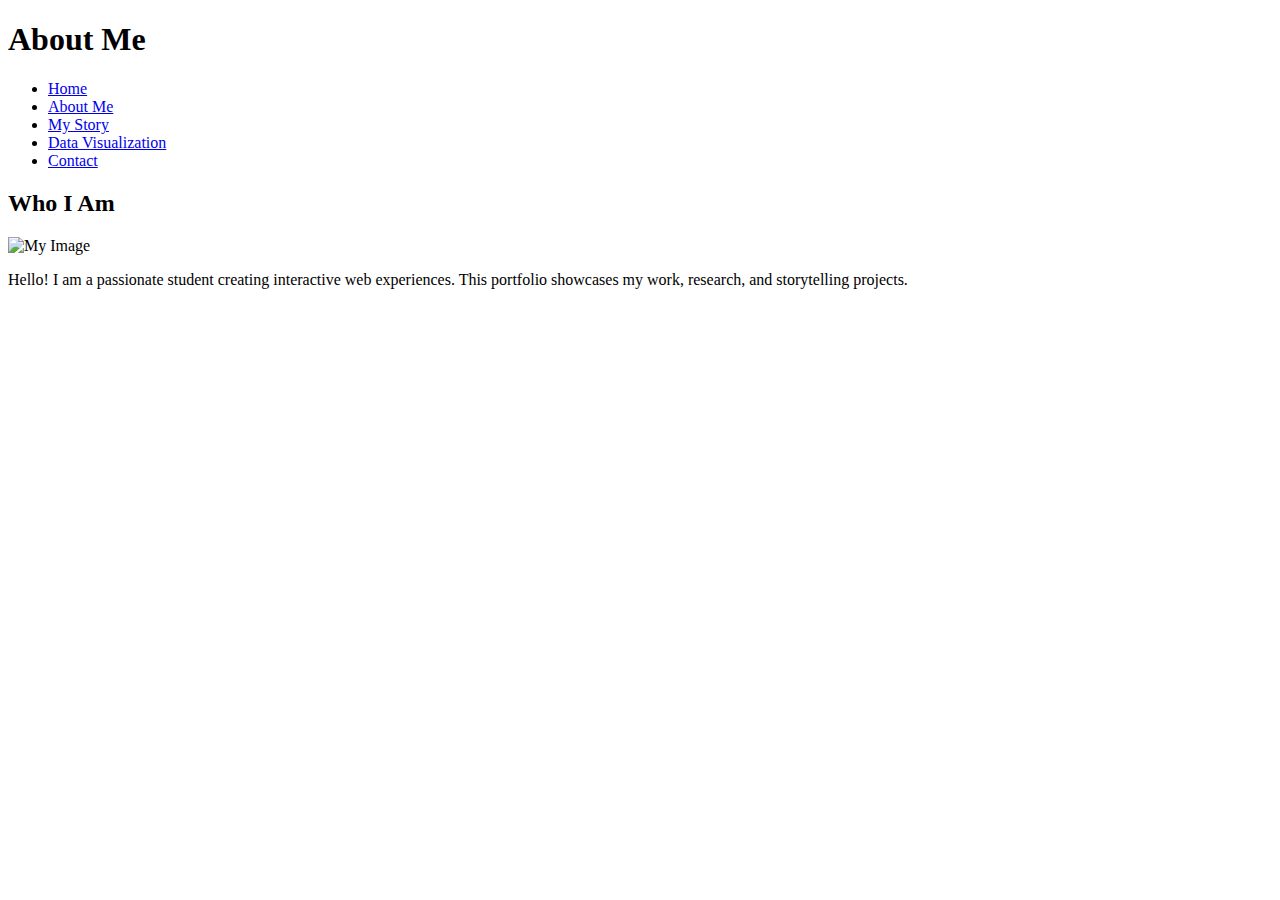
==== about.html @ 88ac02e5 "Polished Version" ====
<!DOCTYPE html>
<html lang="en">
<head>
    <meta charset="UTF-8">
    <meta name="viewport" content="width=device-width, initial-scale=1.0">
    <title>About Me</title>
    <link rel="stylesheet" href="styles.css">
</head>
<body>
    <header>
        <h1>About Me</h1>
        <nav>
            <ul>
                <li><a href="index.html">Home</a></li>
                <li><a href="about.html">About Me</a></li>
                <li><a href="story.html">My Story</a></li>
                <li><a href="data.html">Data Visualization</a></li>
                <li><a href="contact.html">Contact</a></li>
            </ul>
        </nav>
    </header>
    <main>
        <section>
            <h2>Who I Am</h2>
            <img src="image.png" alt="My Image" class="profile-image">
            <p>Hello! I am a passionate student creating interactive web experiences. This portfolio showcases my work, research, and storytelling projects.</p>
        </section>
    </main>
</body>
</html>
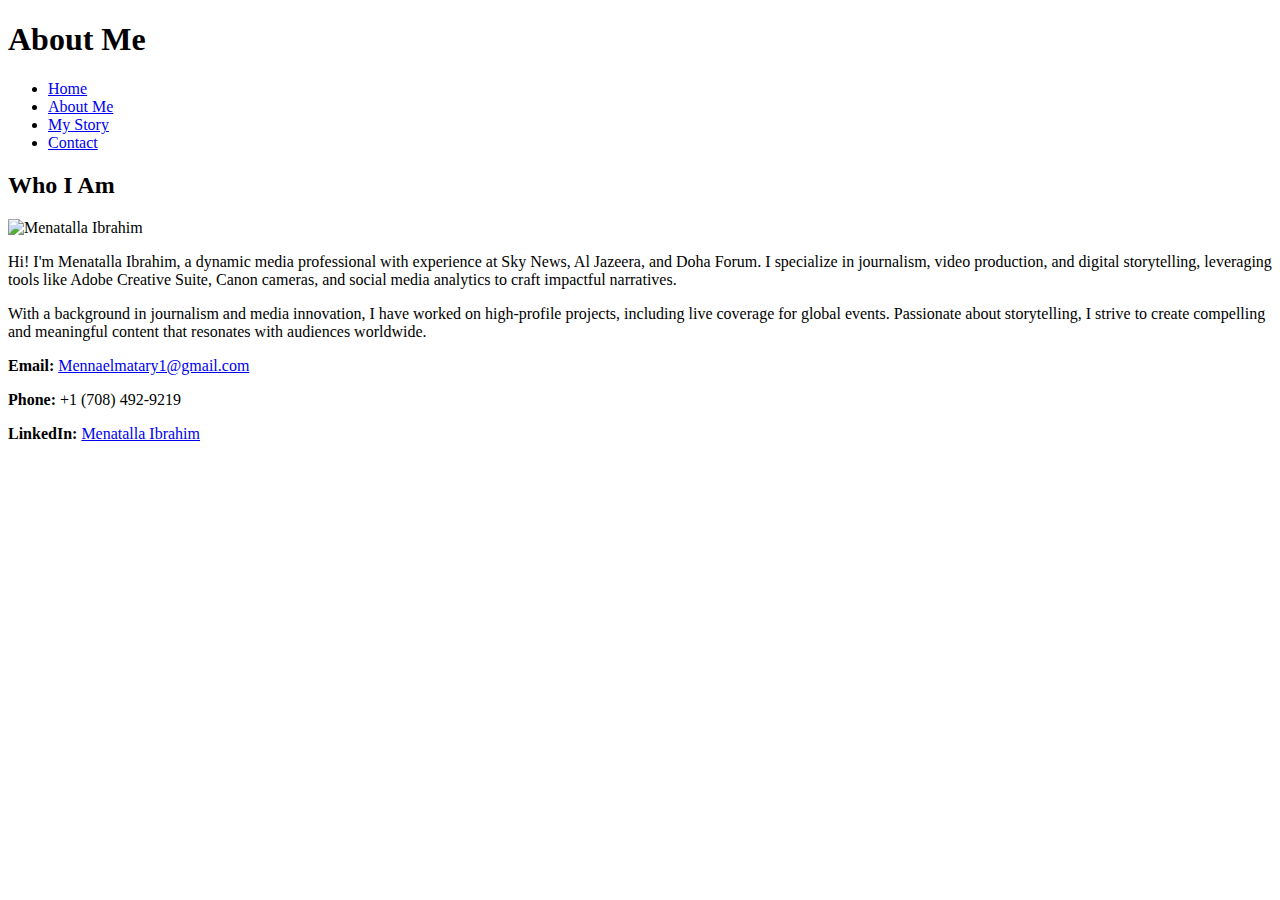
==== commit d4a87fad: "Fixing bugs" ====
--- a/about.html
+++ b/about.html
@@ -14,7 +14,6 @@
                 <li><a href="index.html">Home</a></li>
                 <li><a href="about.html">About Me</a></li>
                 <li><a href="story.html">My Story</a></li>
-                <li><a href="data.html">Data Visualization</a></li>
                 <li><a href="contact.html">Contact</a></li>
             </ul>
         </nav>
@@ -22,8 +21,12 @@
     <main>
         <section>
             <h2>Who I Am</h2>
-            <img src="image.png" alt="My Image" class="profile-image">
-            <p>Hello! I am a passionate student creating interactive web experiences. This portfolio showcases my work, research, and storytelling projects.</p>
+            <img src="image.png" alt="Menatalla Ibrahim" class="profile-image">
+            <p>Hi! I'm Menatalla Ibrahim, a dynamic media professional with experience at Sky News, Al Jazeera, and Doha Forum. I specialize in journalism, video production, and digital storytelling, leveraging tools like Adobe Creative Suite, Canon cameras, and social media analytics to craft impactful narratives.</p>
+            <p>With a background in journalism and media innovation, I have worked on high-profile projects, including live coverage for global events. Passionate about storytelling, I strive to create compelling and meaningful content that resonates with audiences worldwide.</p>
+            <p><strong>Email:</strong> <a href="mailto:Mennaelmatary1@gmail.com">Mennaelmatary1@gmail.com</a></p>
+            <p><strong>Phone:</strong> +1 (708) 492-9219</p>
+            <p><strong>LinkedIn:</strong> <a href="https://www.linkedin.com/in/menatalla-ibrahim-0b10ab16b/" target="_blank">Menatalla Ibrahim</a></p>
         </section>
     </main>
 </body>
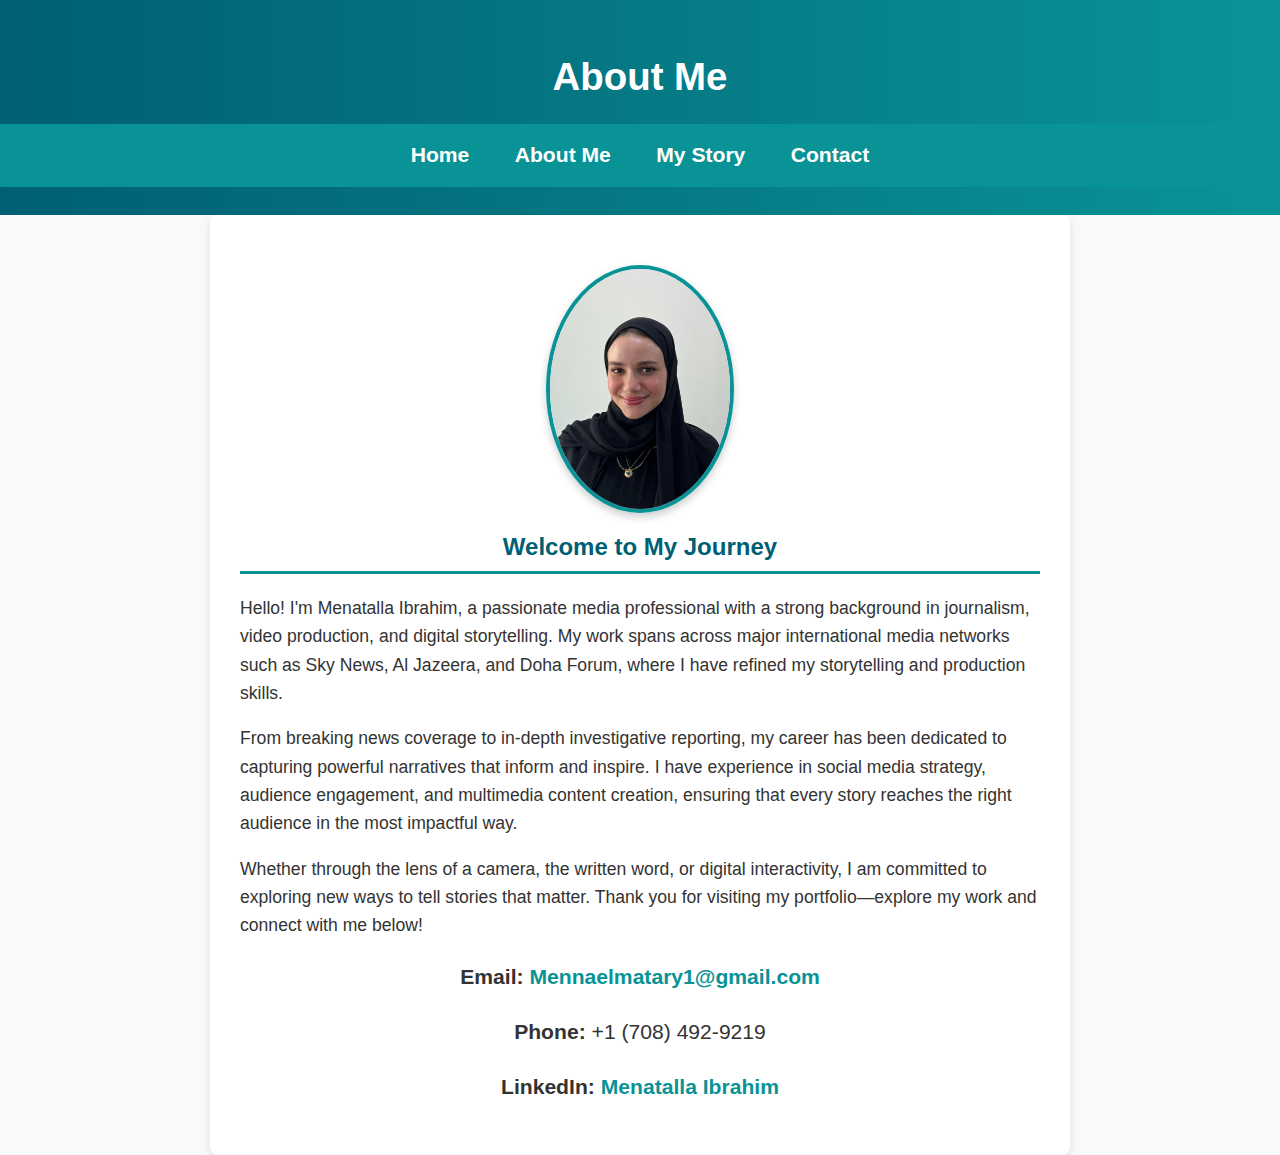
==== commit 8362949a: "Fixed bugs, Better layout" ====
--- a/about.html
+++ b/about.html
@@ -19,14 +19,26 @@
         </nav>
     </header>
     <main>
-        <section>
-            <h2>Who I Am</h2>
-            <img src="image.png" alt="Menatalla Ibrahim" class="profile-image">
-            <p>Hi! I'm Menatalla Ibrahim, a dynamic media professional with experience at Sky News, Al Jazeera, and Doha Forum. I specialize in journalism, video production, and digital storytelling, leveraging tools like Adobe Creative Suite, Canon cameras, and social media analytics to craft impactful narratives.</p>
-            <p>With a background in journalism and media innovation, I have worked on high-profile projects, including live coverage for global events. Passionate about storytelling, I strive to create compelling and meaningful content that resonates with audiences worldwide.</p>
-            <p><strong>Email:</strong> <a href="mailto:Mennaelmatary1@gmail.com">Mennaelmatary1@gmail.com</a></p>
-            <p><strong>Phone:</strong> +1 (708) 492-9219</p>
-            <p><strong>LinkedIn:</strong> <a href="https://www.linkedin.com/in/menatalla-ibrahim-0b10ab16b/" target="_blank">Menatalla Ibrahim</a></p>
+        <section class="about-container">
+            <!-- Profile Image Section -->
+            <div class="about-image">
+                <img src="images/image.jpg" alt="Menatalla Ibrahim" class="profile-image">
+            </div>
+
+            <!-- About Me Text Section -->
+            <div class="about-text">
+                <h2>Welcome to My Journey</h2>
+                <p>Hello! I'm Menatalla Ibrahim, a passionate media professional with a strong background in journalism, video production, and digital storytelling. My work spans across major international media networks such as Sky News, Al Jazeera, and Doha Forum, where I have refined my storytelling and production skills.</p>
+                <p>From breaking news coverage to in-depth investigative reporting, my career has been dedicated to capturing powerful narratives that inform and inspire. I have experience in social media strategy, audience engagement, and multimedia content creation, ensuring that every story reaches the right audience in the most impactful way.</p>
+                <p>Whether through the lens of a camera, the written word, or digital interactivity, I am committed to exploring new ways to tell stories that matter. Thank you for visiting my portfolio—explore my work and connect with me below!</p>
+
+                <!-- Contact Info -->
+                <div class="contact-info">
+                    <p><strong>Email:</strong> <a href="mailto:Mennaelmatary1@gmail.com">Mennaelmatary1@gmail.com</a></p>
+                    <p><strong>Phone:</strong> +1 (708) 492-9219</p>
+                    <p><strong>LinkedIn:</strong> <a href="https://www.linkedin.com/in/menatalla-ibrahim-0b10ab16b/" target="_blank">Menatalla Ibrahim</a></p>
+                </div>
+            </div>
         </section>
     </main>
 </body>
--- a/styles.css
+++ b/styles.css
@@ -0,0 +1,240 @@
+/* styles.css */
+
+/* General Styles - Applies to the entire website */
+body {
+    font-family: 'Arial', sans-serif; /* Sets a clean, readable font */
+    margin: 0;
+    padding: 0;
+    background-color: #f8f9fa; /* Light gray background for better readability */
+    color: #333; /* Dark text color for contrast */
+    }
+
+/* Header Styling */
+header {
+    background: linear-gradient(90deg, #005f73, #0a9396); /* Gradient background for a modern look */
+    color: white;
+    padding: 1.5em 0;
+    text-align: center;
+    font-size: 1.2em;
+}
+
+/* Navigation Bar - Centers links and adds hover effects */
+nav ul {
+    list-style: none;
+    padding: 0;
+    text-align: center;
+    background-color: #0a9396; /* Slightly darker background for contrast */
+    margin: 0;
+    padding: 1em 0;
+}
+
+nav ul li {
+    display: inline;
+    margin: 0 20px;
+}
+
+nav ul li a {
+    color: white;
+    text-decoration: none;
+    font-size: 1.1em;
+    font-weight: bold;
+    transition: color 0.3s ease; /* Smooth transition effect */
+}
+
+nav ul li a:hover {
+    color: #f4a261; /* Changes link color on hover */
+}
+
+/* Main Content - Centers content and controls width for desktop */
+main {
+    padding: 40px;
+    max-width: 800px; /* Optimized for desktop view at 2/3 width */
+    margin: auto;
+    background: white;
+    box-shadow: 0 4px 8px rgba(0, 0, 0, 0.1);
+    border-radius: 8px;
+}
+
+/* Section Headings - Enhances visibility */
+h2 {
+    color: #005f73;
+    border-bottom: 3px solid #0a9396;
+    padding-bottom: 10px;
+    text-align: center;
+}
+
+/* Paragraph Styling - Improves text readability */
+p {
+    line-height: 1.6;
+    font-size: 1.1em;
+}
+
+/* Profile Image - Styles the profile picture */
+.profile-image {
+    width: 180px;
+    height: auto;
+    border-radius: 50%; /* Makes the image circular */
+    display: block;
+    margin: 20px auto;
+    border: 4px solid #0a9396; /* Adds a border around the image */
+    box-shadow: 0px 4px 8px rgba(0, 0, 0, 0.2);
+}
+
+/* Contact Information - Styles links inside the contact section */
+.contact-info {
+    text-align: center;
+    font-size: 1.2em;
+}
+
+.contact-info a {
+    color: #0a9396;
+    text-decoration: none;
+    font-weight: bold;
+    transition: color 0.3s ease;
+}
+
+.contact-info a:hover {
+    color: #f4a261;
+}
+
+/* Form Styling - Improves the layout of contact forms */
+form {
+    max-width: 400px;
+    margin: auto;
+    padding: 20px;
+    background: white;
+    border-radius: 5px;
+    box-shadow: 0px 4px 8px rgba(0, 0, 0, 0.2);
+}
+
+label, input, textarea {
+    display: block;
+    width: 100%;
+    margin: 10px 0;
+    font-size: 1em;
+}
+
+input, textarea {
+    padding: 10px;
+    border: 1px solid #ddd;
+    border-radius: 4px;
+}
+
+/* Button Styling - Adds a hover effect for better interaction */
+button {
+    background: #0a9396;
+    color: white;
+    padding: 10px;
+    border: none;
+    cursor: pointer;
+    font-size: 1.1em;
+    width: 100%;
+    border-radius: 4px;
+    transition: background 0.3s ease;
+}
+
+button:hover {
+    background: #005f73; /* Darker shade when hovered */
+}
+
+/* Responsive Design - Adjusts layout for mobile screens */
+@media (max-width: 768px) {
+    /* Stacks navigation links vertically for smaller screens */
+    nav ul li {
+        display: block;
+        margin: 10px 0;
+    }
+    
+        /* Mobile view should take most of the screen width */
+        main {
+            max-width: 90%; /* Allows better viewability on smaller screens */
+            padding: 20px;
+        }
+    }
+
+@media (orientation: landscape) {
+    /* Slightly adjust padding when viewed in landscape mode */
+    main {
+        padding: 30px;
+    }
+}
+
+/* Interactive Chart Styling */
+.interactive-chart {
+    display: block;
+    max-width: 80%;  /* Limits the image width to 80% of its container */
+    height: auto;  /* Maintains aspect ratio */
+    margin: 20px auto;  /* Centers the image */
+}
+
+/* Contact Details Styling */
+.contact-item {
+    font-size: 0.85em; /* Makes the text slightly smaller */
+    color: #666; /* Muted color for a softer look */
+    text-align: center; /* Aligns contact info neatly */
+    margin: 5px 0; /* Adds space between items */
+}
+
+.contact-info a {
+    color: #0a9396; /* Custom link color */
+    text-decoration: none;
+    font-weight: bold;
+    transition: color 0.3s ease;
+}
+
+.contact-info a:hover {
+    color: #f4a261; /* Changes color on hover */
+}
+
+
+button:hover {
+    background: #005f73; /* Darker shade when hovered */
+}
+
+/* Responsive Design - Adjusts layout for mobile screens */
+@media (max-width: 768px) {
+    /* Stacks navigation links vertically for smaller screens */
+    nav ul li {
+        display: block;
+        margin: 10px 0;
+    }
+    
+    /* Mobile view should take most of the screen width */
+    main {
+        max-width: 90%; /* Allows better viewability on smaller screens */
+        padding: 20px;
+    }
+
+@media (orientation: landscape) {
+    /* Slightly adjust padding when viewed in landscape mode */
+    main {
+        padding: 30px;
+    }
+    .interactive-chart {
+        display: block;
+        max-width: 80%;  /* Limits the image width to 80% of its container */
+        height: auto;  /* Maintains aspect ratio */
+        margin: 20px auto;  /* Centers the image */
+    }
+    .contact-item {
+        font-size: 0.85em; /* Makes the text slightly smaller */
+        color: #666; /* Muted color for a softer look */
+        text-align: center; /* Aligns contact info neatly */
+        margin: 5px 0; /* Adds space between items */
+    }
+    .contact-info {
+        font-size: 0.85em; /* Makes the text slightly smaller */
+        color: #666; /* Muted color for a softer look */
+        text-align: center; /* Aligns contact info neatly */
+        margin: 5px 0; /* Adds space between items */
+    }
+    
+    .contact-info a {
+        color: #0a9396; /* Custom link color */
+        text-decoration: none;
+        font-weight: bold;
+        transition: color 0.3s ease;
+    }
+    .contact-info a:hover {
+        color: #f4a261; /* Changes color on hover */ 
+    }